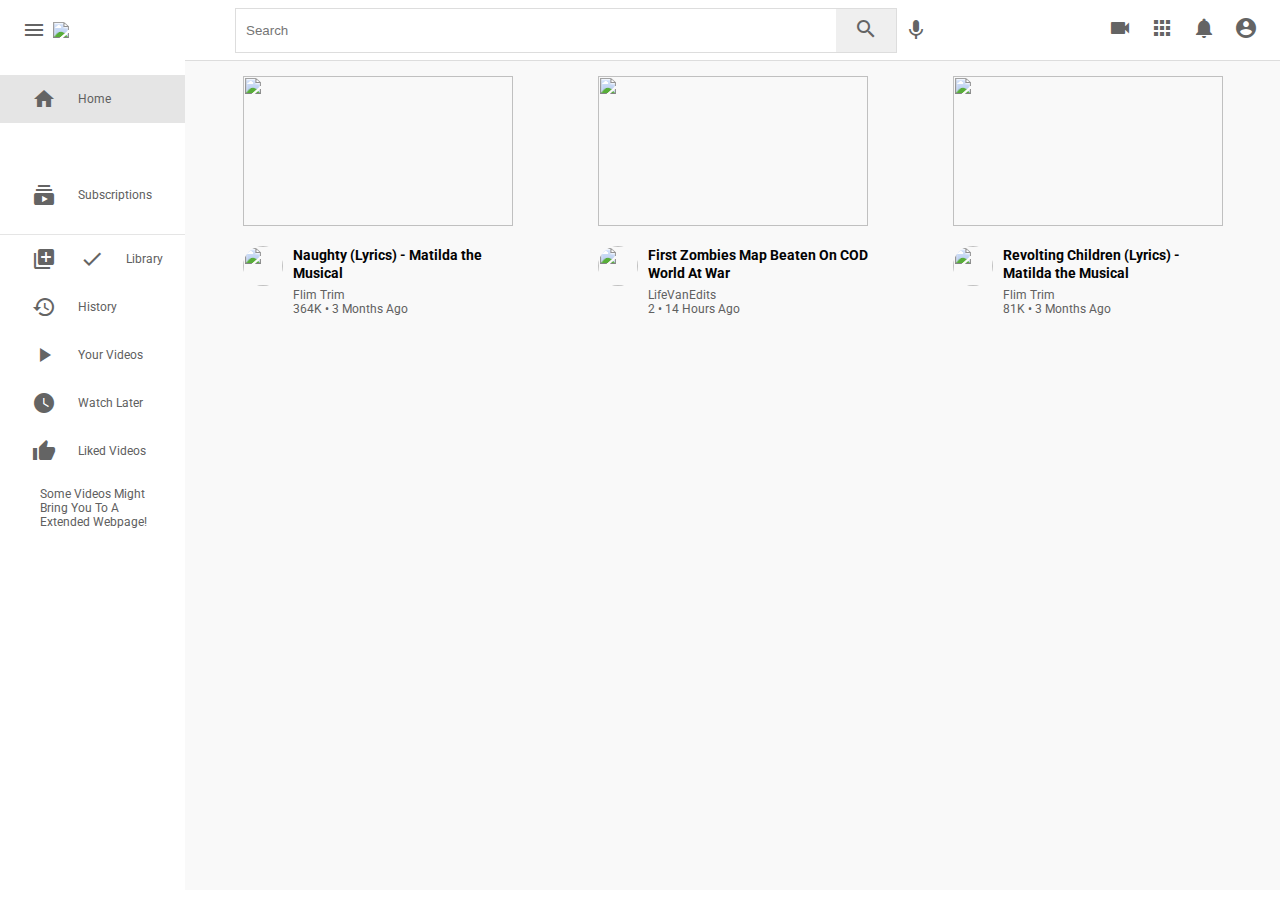
==== index.html @ 82d9b65a "Add files via upload" ====
<!DOCTYPE html>
<html lang="en">
    <head>
        <meta name="viewport" content="width=device-width, initial-scale=1.0">
        <link href="https://fonts.googleapis.com/icon?family=Material+Icons" rel="stylesheet">
        <link rel="stylesheet" href="index.css">
        <script src="./script.js"></script>
        <script src="./lifevanedits.js"></script>
        <title>RetroTube</title>
    </head>
    <body>
        <header class="header">
            <div class="logo left">
                <i id="menu" class="material-icons">menu</i>
                <img src="https://www.freecodecamp.org/news/content/images/2022/01/yt-logo.png">
            </div>
            <div class="search center">
                <form action="">
                    <input type="text" placeholder="Search">
                    <button><i class="material-icons">search</i></button>
                </form>
                <i class="material-icons mic">mic</i>
            </div>
            <div class="icons right">
                <i class="material-icons">videocam</i>
                <i class="material-icons">apps</i>
                <i class="material-icons">notifications</i>
                <i class="material-icons display-this">account_circle</i>
            </div>
        </header>
        <main>
            <div class="side-bar">
                <div class="nav">
                    <a class="nav-link active">
                        <i class="material-icons">home</i>
                        <span>Home</span>
                    </a>
                    <a class="nav-link">
                        <i class="material-icons">local_fire_department</i>
                        <span>Trending</span>
                    </a>
                    <a class="nav-link">
                        <i class="material-icons">subscriptions</i>
                        <span>Subscriptions</span>
                    </a>
                </div>
                <hr>
                <a class="nav-link">
                    <i class="material-icons">library_add_check</i>
                    <span>Library</span>
                </a>
                <a class="nav-link">
                    <i class="material-icons">history</i>
                    <span>History</span>
                </a>
                <a class="nav-link">
                    <i class="material-icons">play_arrow</i>
                    <span>Your Videos</span>
                </a>
                <a class="nav-link">
                    <i class="material-icons">watch_later</i>
                    <span>Watch Later</span>
                </a>
                <a class="nav-link">
                    <i class="material-icons">thumb_up</i>
                    <span>Liked Videos</span>
                </a>
                <a class="nav-link">
                    <span>Some Videos Might Bring You To A Extended Webpage!</span>
                </a>
            </div>
            <div class="content">
                <div class="videos">
                    <div class="video">
                        <div class="thumbnail" id="imageContainer">
                            <img src="https://i.ytimg.com/vi/v5H1Dnxie6M/hqdefault.jpg?sqp=-oaymwEcCPYBEIoBSFXyq4qpAw4IARUAAIhCGAFwAcABBg==&rs=AOn4CLCujXGA3KOcsEYP1eQrrBl6VStdfA" alt="" id="image" onclick="showVideo()"></a>
                        </div>
                        <div id="videoContainer" style="display: none;">
                            <video src="./ytplayer/Naughty (Lyrics) - Matilda the Musical.mp4" id="video" controls onended="hideVideo()"></video>
                        </div>
                        <div class="details">
                            <div class="author">
                                <img src="https://yt3.ggpht.com/kYxl9awlrioAioKvDC3GTRRCLyc7QNIe44F3aeVH3g2Fn1aXnixNfN6dUQjE7USeVhRJ6v9oc24=s88-c-k-c0x00ffffff-no-rj">
                            </div>
                            <div class="title">
                                <h3>
                                    Naughty (Lyrics) - Matilda the Musical
                                </h3>
                                <a href="">
                                    Flim Trim
                                </a>
                                <span>364K • 3 Months Ago</span>
                            </div>
                        </div>
                    </div>

                    <div class="video">
                        <div class="thumbnail" id="lveImageContainer">
                            <a href="./ytplayer/lifevanedits.html"><img src="https://img.youtube.com/vi/evoLzL-U70E/sddefault.jpg" alt="" id="lveImage" onclick="lveshowVideo()"></a>
                        </div>
                        <div id="lveVideoContainer" style="display: none;">
                            
                        </div>
                        <div class="details">
                            <div class="author">
                                <img src="https://yt3.ggpht.com/cGR3hIgmPztX9cOJhAVd0wid2NTNpXsaHlIBbvFaI2EgWzWGf6_FAvVw4CLSpqWiPWuCRWZ_A4I=s48-c-k-c0x00ffffff-no-rj">
                            </div>
                            <div class="title">
                                <h3>
                                    First Zombies Map Beaten On COD World At War
                                </h3>
                                <a href="">
                                    LifeVanEdits
                                </a>
                                <span>2 • 14 Hours Ago</span>
                            </div>
                        </div>
                    </div>

                    <div class="video">
                        <div class="thumbnail">
                            <a href="./ytplayer/revolting-children.html"><img src="https://i.ytimg.com/vi/2f4Yt7lAHGw/hq720.jpg?sqp=-oaymwE2CNAFEJQDSFXyq4qpAygIARUAAIhCGAFwAcABBvABAfgB_gmAAtAFigIMCAAQARhlIFEoQDAP&rs=AOn4CLANFfak2aKY46191O_w0FWpkmx1Pg" alt=""></a>
                        </div>
                        <div class="details">
                            <div class="author">
                                <img src="https://yt3.ggpht.com/kYxl9awlrioAioKvDC3GTRRCLyc7QNIe44F3aeVH3g2Fn1aXnixNfN6dUQjE7USeVhRJ6v9oc24=s88-c-k-c0x00ffffff-no-rj">
                            </div>
                            <div class="title">
                                <h3>
                                    Revolting Children (Lyrics) - Matilda the Musical
                                </h3>
                                <a href="">
                                    Flim Trim
                                </a>
                                <span>81K • 3 Months Ago</span>
                            </div>
                        </div>
                    </div>
                </div>
            </div>
        </main>
    </body>
</html>
---- index.css ----
@import url('https://fonts.googleapis.com/css2?family=Roboto:wght@300;400;700&display=swap');

* {
    margin: 0;
    padding: 0;
    box-sizing: border-box;
}

body {
    font-family: 'Roboto', sans-serif;
}

.header {
    display: flex;
    justify-content: space-between;
    align-items: center;
    height: 60px;
    padding: 15px;
}

main {
    height: calc(100vh - 70px);
    display: flex;
    background-color: #f9f9f9;
}

.side-bar {
    height: 100%;
    width: 17%;
    background-color: white;
    overflow-y: hidden;
}

@media(max-width: 768px) {
    .side-bar {
        display: none
    }
}

.left {
    display: flex;
    align-items: center;
}

.left #menu {
    padding: 0 7px;
    cursor: pointer;
}

.search {
    display: flex;
}

.search form {
    display: flex;
    border: 1px solid #ddd;
    height: 45px;
}

.search input {
    width: 600px;
    padding: 10px;
    border: 0;
    height: 100%;
    border-radius: 2px 0 0 2px;
}

input:focus {
    outline: none;
    border: 1px solid #ddd;
}

.search button {
    height: 100%;
    width: 60px;
    border: none;
}

.mic {
    margin-top: 10px;
}

.material-icons {
    color: rgb(100, 100, 100);
    padding: 0 7px;
    cursor: pointer;
}

.nav {
    width: 100%;
    display: flex;
    flex-direction: column;
    margin-bottom: 15px;
    margin-top: 15px;
}

.nav-link {
    display: flex;
    align-items: center;
    padding: 12px 25px;
  }
  
.nav-link span {
    margin-left: 15px;
}
  
.nav-link:hover {
    background: #e5e5e5;
    cursor: pointer;
}
 
.active {
    background: #e5e5e5;
}

hr {
    height: 1px;
    background-color: #e5e5e5;
    border: none
}

.content {
    background-color: #f9f9f9;
    width: 100%;
    height: 100%;
    padding: 15px 15px;
    border-top: 1px solid #ddd;
    overflow-y: scroll;
}
  
.videos {
    display: flex;
    flex-direction: row;
    justify-content: space-around;
    flex-wrap: wrap;
}
  
.video {
    width: 270px;
    margin-bottom: 30px;
}

.thumbnail {
    width: 100%;
    height: 170px;
}
  
  .thumbnail img {
    object-fit: cover;
    height: 94%;
    width: 100%;
}
  .author img {
    object-fit: cover;
    border-radius: 50%;
    height: 40px;
    width: 40px;
    margin-right: 10px;
}

.details {
    display: flex;
}

.title {
    display: flex;
    flex-direction: column;
}

.title h3 {
    color: rgb(3, 3, 3);
    line-height: 18px;
    font-size: 14px;
    margin-bottom: 6px;
}

.title a, span {
    text-decoration: none;
    color: rgb(96, 96, 96);
    font-size: 12px;
}

@media (max-width: 768px) {
    .side-bar {
        display: none;
    }
    .search {
        display: none;
    }
}

@media (max-width: 900px) {
    .search input {
        width: 25rem;
    }
}

#videoContainer {
    position: absolute;
    top: 0;
    left: 0;
    width: 100%;
    height: 100%;
    z-index: 1;
    text-align: center;
}

#imageContainer {
    position: relative;
}
  
#image {
    cursor: pointer;
}

#lveImage {
    cursor: pointer;
}

#lveVideoContainer {
    position: absolute;
    top: 0;
    left: 0;
    width: 100%;
    height: 100%;
    z-index: 1;
    text-align: center;
}

#lveImageContainer {
    position: relative;
}
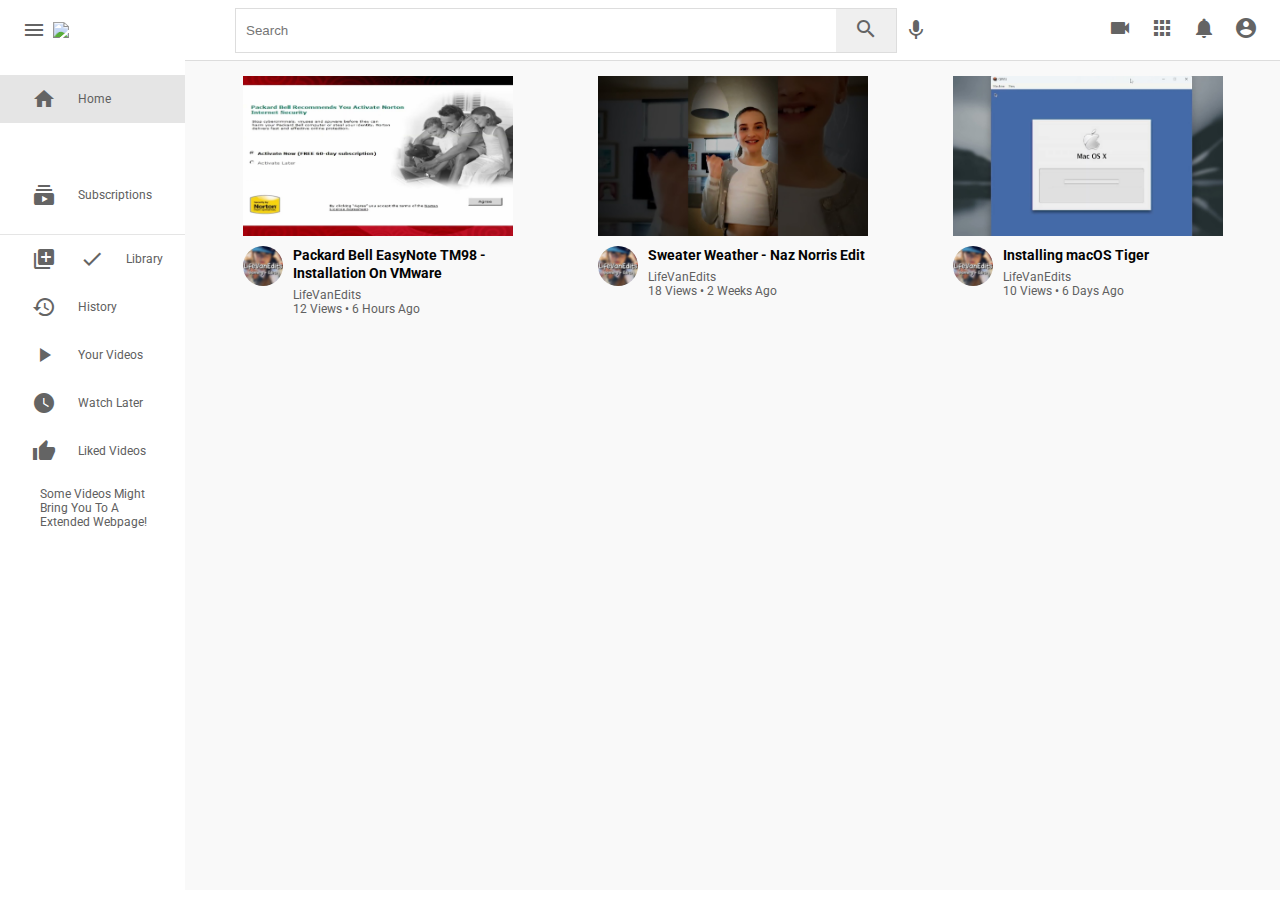
==== commit 892c8c80: "Update index.html" ====
--- a/index.html
+++ b/index.html
@@ -73,66 +73,66 @@
                 <div class="videos">
                     <div class="video">
                         <div class="thumbnail" id="imageContainer">
-                            <img src="https://i.ytimg.com/vi/v5H1Dnxie6M/hqdefault.jpg?sqp=-oaymwEcCPYBEIoBSFXyq4qpAw4IARUAAIhCGAFwAcABBg==&rs=AOn4CLCujXGA3KOcsEYP1eQrrBl6VStdfA" alt="" id="image" onclick="showVideo()"></a>
+                            <img src="./Packard Bell EasyNote TM98 Thumbnail.jpg" alt="" id="image" onclick="showVideo()"></a>
                         </div>
                         <div id="videoContainer" style="display: none;">
-                            <video src="./ytplayer/Naughty (Lyrics) - Matilda the Musical.mp4" id="video" controls onended="hideVideo()"></video>
+                            <video src="./ytplayer/Naughty-(Lyrics)-Matilda-the-Musical.mp4" id="video" controls onended="hideVideo()"></video>
                         </div>
                         <div class="details">
                             <div class="author">
-                                <img src="https://yt3.ggpht.com/kYxl9awlrioAioKvDC3GTRRCLyc7QNIe44F3aeVH3g2Fn1aXnixNfN6dUQjE7USeVhRJ6v9oc24=s88-c-k-c0x00ffffff-no-rj">
+                                <img src="./channels4_profile.jpg">
                             </div>
                             <div class="title">
                                 <h3>
-                                    Naughty (Lyrics) - Matilda the Musical
+                                    Packard Bell EasyNote TM98 - Installation On VMware
                                 </h3>
                                 <a href="">
-                                    Flim Trim
+                                    LifeVanEdits
                                 </a>
-                                <span>364K • 3 Months Ago</span>
+                                <span>12 Views • 6 Hours Ago</span>
                             </div>
                         </div>
                     </div>
 
                     <div class="video">
                         <div class="thumbnail" id="lveImageContainer">
-                            <a href="./ytplayer/lifevanedits.html"><img src="https://img.youtube.com/vi/evoLzL-U70E/sddefault.jpg" alt="" id="lveImage" onclick="lveshowVideo()"></a>
+                            <a href="./ytplayer/lifevanedits.html"><img src="Sweater Weather -Thumbnail.jpg" alt="" id="lveImage" onclick="lveshowVideo()"></a>
                         </div>
                         <div id="lveVideoContainer" style="display: none;">
                             
                         </div>
                         <div class="details">
                             <div class="author">
-                                <img src="https://yt3.ggpht.com/cGR3hIgmPztX9cOJhAVd0wid2NTNpXsaHlIBbvFaI2EgWzWGf6_FAvVw4CLSpqWiPWuCRWZ_A4I=s48-c-k-c0x00ffffff-no-rj">
+                                <img src="./channels4_profile.jpg">
                             </div>
                             <div class="title">
                                 <h3>
-                                    First Zombies Map Beaten On COD World At War
+                                    Sweater Weather - Naz Norris Edit
                                 </h3>
                                 <a href="">
                                     LifeVanEdits
                                 </a>
-                                <span>2 • 14 Hours Ago</span>
+                                <span>18 Views • 2 Weeks Ago</span>
                             </div>
                         </div>
                     </div>
 
                     <div class="video">
                         <div class="thumbnail">
-                            <a href="./ytplayer/revolting-children.html"><img src="https://i.ytimg.com/vi/2f4Yt7lAHGw/hq720.jpg?sqp=-oaymwE2CNAFEJQDSFXyq4qpAygIARUAAIhCGAFwAcABBvABAfgB_gmAAtAFigIMCAAQARhlIFEoQDAP&rs=AOn4CLANFfak2aKY46191O_w0FWpkmx1Pg" alt=""></a>
+                            <a href="./ytplayer/revolting-children.html"><img src="Installing macOS Tiger -Thumbnail.jpg" alt=""></a>
                         </div>
                         <div class="details">
                             <div class="author">
-                                <img src="https://yt3.ggpht.com/kYxl9awlrioAioKvDC3GTRRCLyc7QNIe44F3aeVH3g2Fn1aXnixNfN6dUQjE7USeVhRJ6v9oc24=s88-c-k-c0x00ffffff-no-rj">
+                                <img src="./channels4_profile.jpg">
                             </div>
                             <div class="title">
                                 <h3>
-                                    Revolting Children (Lyrics) - Matilda the Musical
+                                    Installing macOS Tiger
                                 </h3>
                                 <a href="">
-                                    Flim Trim
+                                    LifeVanEdits
                                 </a>
-                                <span>81K • 3 Months Ago</span>
+                                <span>10 Views • 6 Days Ago</span>
                             </div>
                         </div>
                     </div>
@@ -140,4 +140,4 @@
             </div>
         </main>
     </body>
-</html>+</html>
